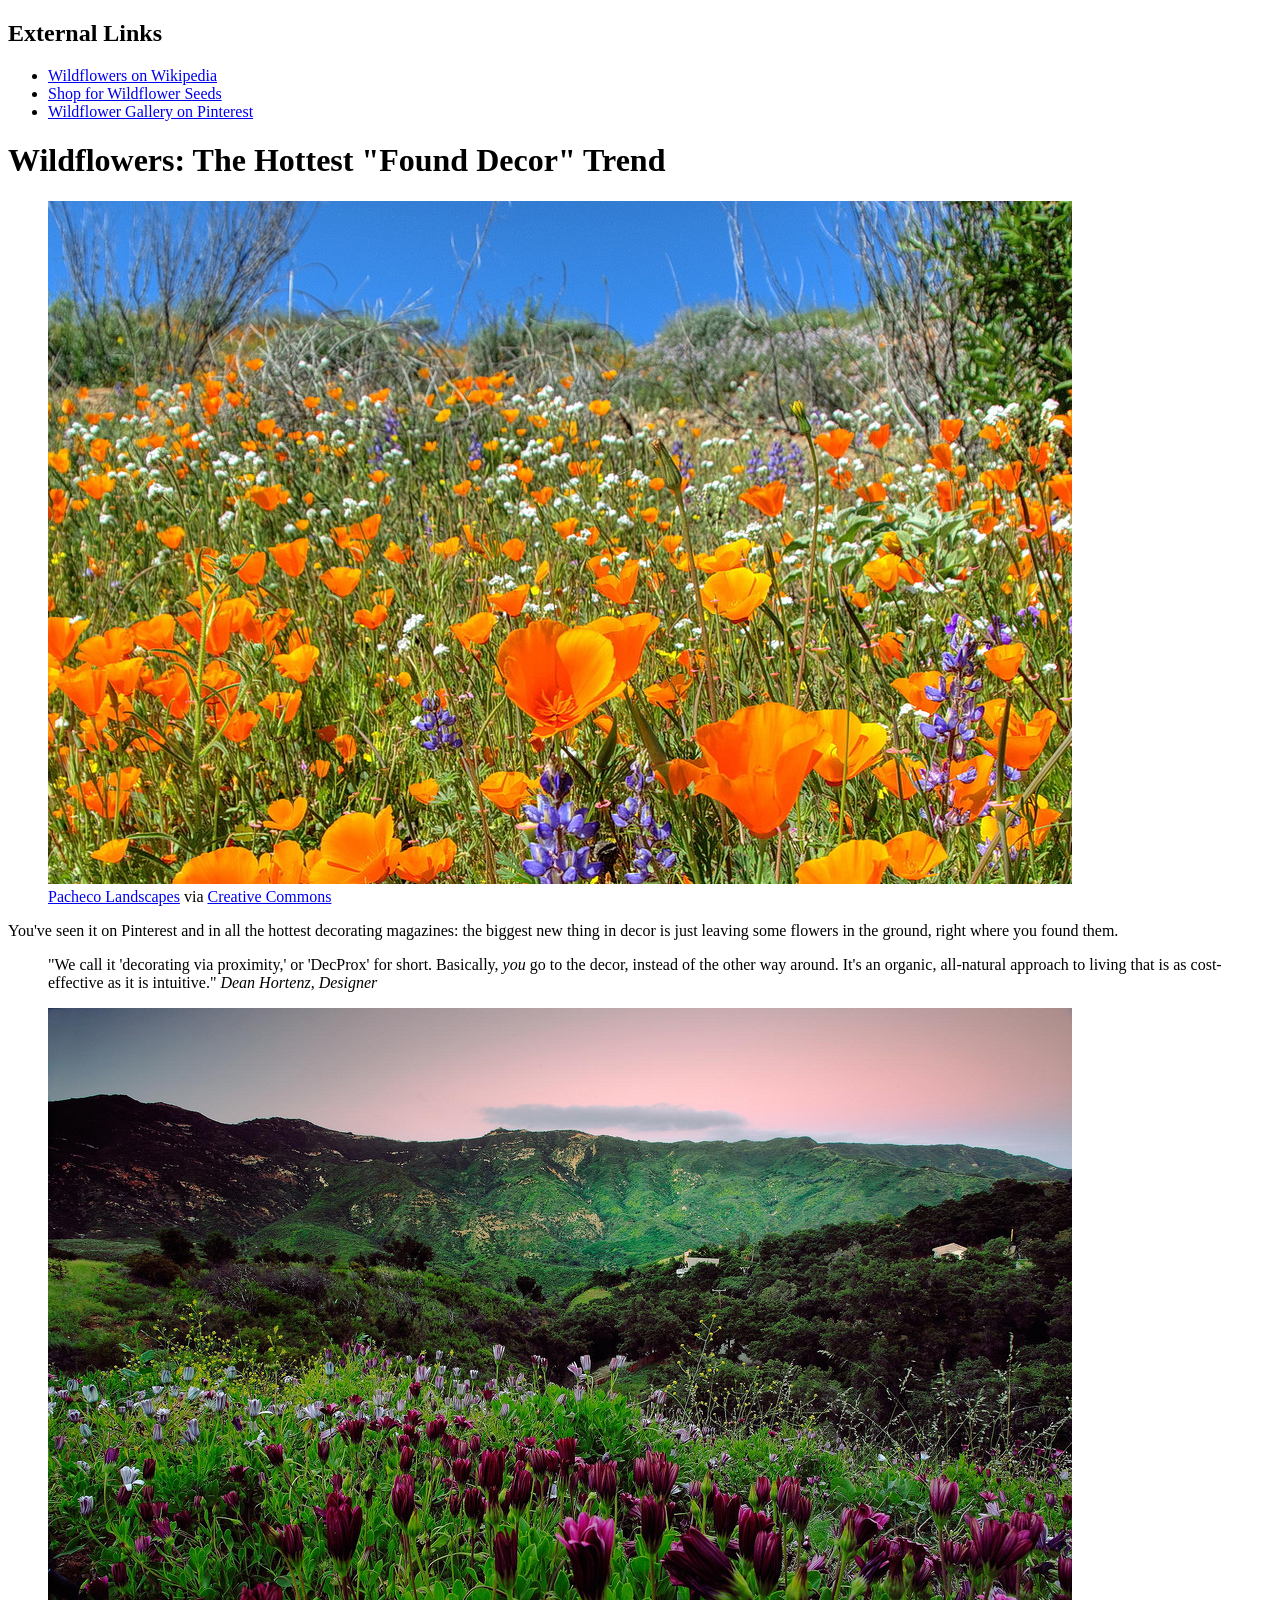
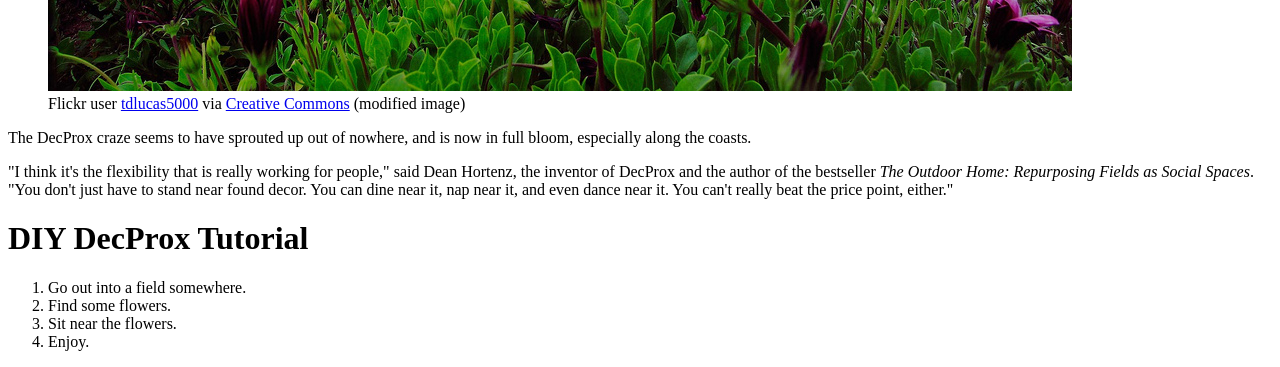
==== css/responsive-design/index.html @ 739b02a2 "Merge remote-tracking branch 'upstream/master'" ====
<!DOCTYPE html>
<html>
<head>
  <title>Wildflowers Article</title>
</head>
<body>
  <section id="external-links">
    <h1>External Links</h1>
    <ul>
    <li><a href="https://en.wikipedia.org/wiki/Wildflower">Wildflowers on Wikipedia</a></li>
    <li><a href="http://www.americanmeadows.com/wildflower-seeds">Shop for Wildflower Seeds</a></li>
    <li><a href="https://www.pinterest.com/pscheen/wildflowers/">Wildflower Gallery on Pinterest</a></li>
  </ul>
  </section>
  <main>
    <h1>Wildflowers: The Hottest "Found Decor" Trend</h1>
    <figure>
      <img src="images/orange_flowers.jpg" alt="orange wildflowers">
      <figcaption><a href="https://www.flickr.com/photos/pachecophotography/5595444482/in/[base64]">Pacheco Landscapes</a> via <a href="https://creativecommons.org/licenses/by-nd/2.0/">Creative Commons</a></figcaption>
    </figure>
    <p>You've seen it on Pinterest and in all the hottest decorating magazines: the biggest new thing in decor is just leaving some flowers in the ground, right where you found them.</p>
    <blockquote>
      "We call it 'decorating via proximity,' or 'DecProx' for short. Basically, <em>you</em> go to the decor, instead of the other way around. It's an organic, all-natural approach to living that is as cost-effective as it is intuitive."
      <cite>Dean Hortenz, Designer</cite>
    </blockquote>
    <figure>
      <img src="images/purple_flowers.jpg" alt="purple flowers">
      <figcaption>Flickr user <a href="https://www.flickr.com/photos/tdlucas5000/16589511247/in/[base64]">tdlucas5000</a> via <a href="https://creativecommons.org/licenses/by/2.0/">Creative Commons</a> (modified image)</figcaption>
    </figure>
    <p class="credit"
    <p>The DecProx craze seems to have sprouted up out of nowhere, and is now in full bloom, especially along the coasts.</p>
    <p>"I think it's the flexibility that is really working for people," said Dean Hortenz, the inventor of DecProx and the author of the bestseller <em>The Outdoor Home: Repurposing Fields as Social Spaces</em>. "You don't just have to stand near found decor. You can dine near it, nap near it, and even dance near it. You can't really beat the price point, either."</p>
    <h1>DIY DecProx Tutorial</h1>
    <ol>
      <li>Go out into a field somewhere.</li>
      <li>Find some flowers.</li>
      <li>Sit near the flowers.</li>
      <li>Enjoy.</li>
  </main>
</body>
</html>
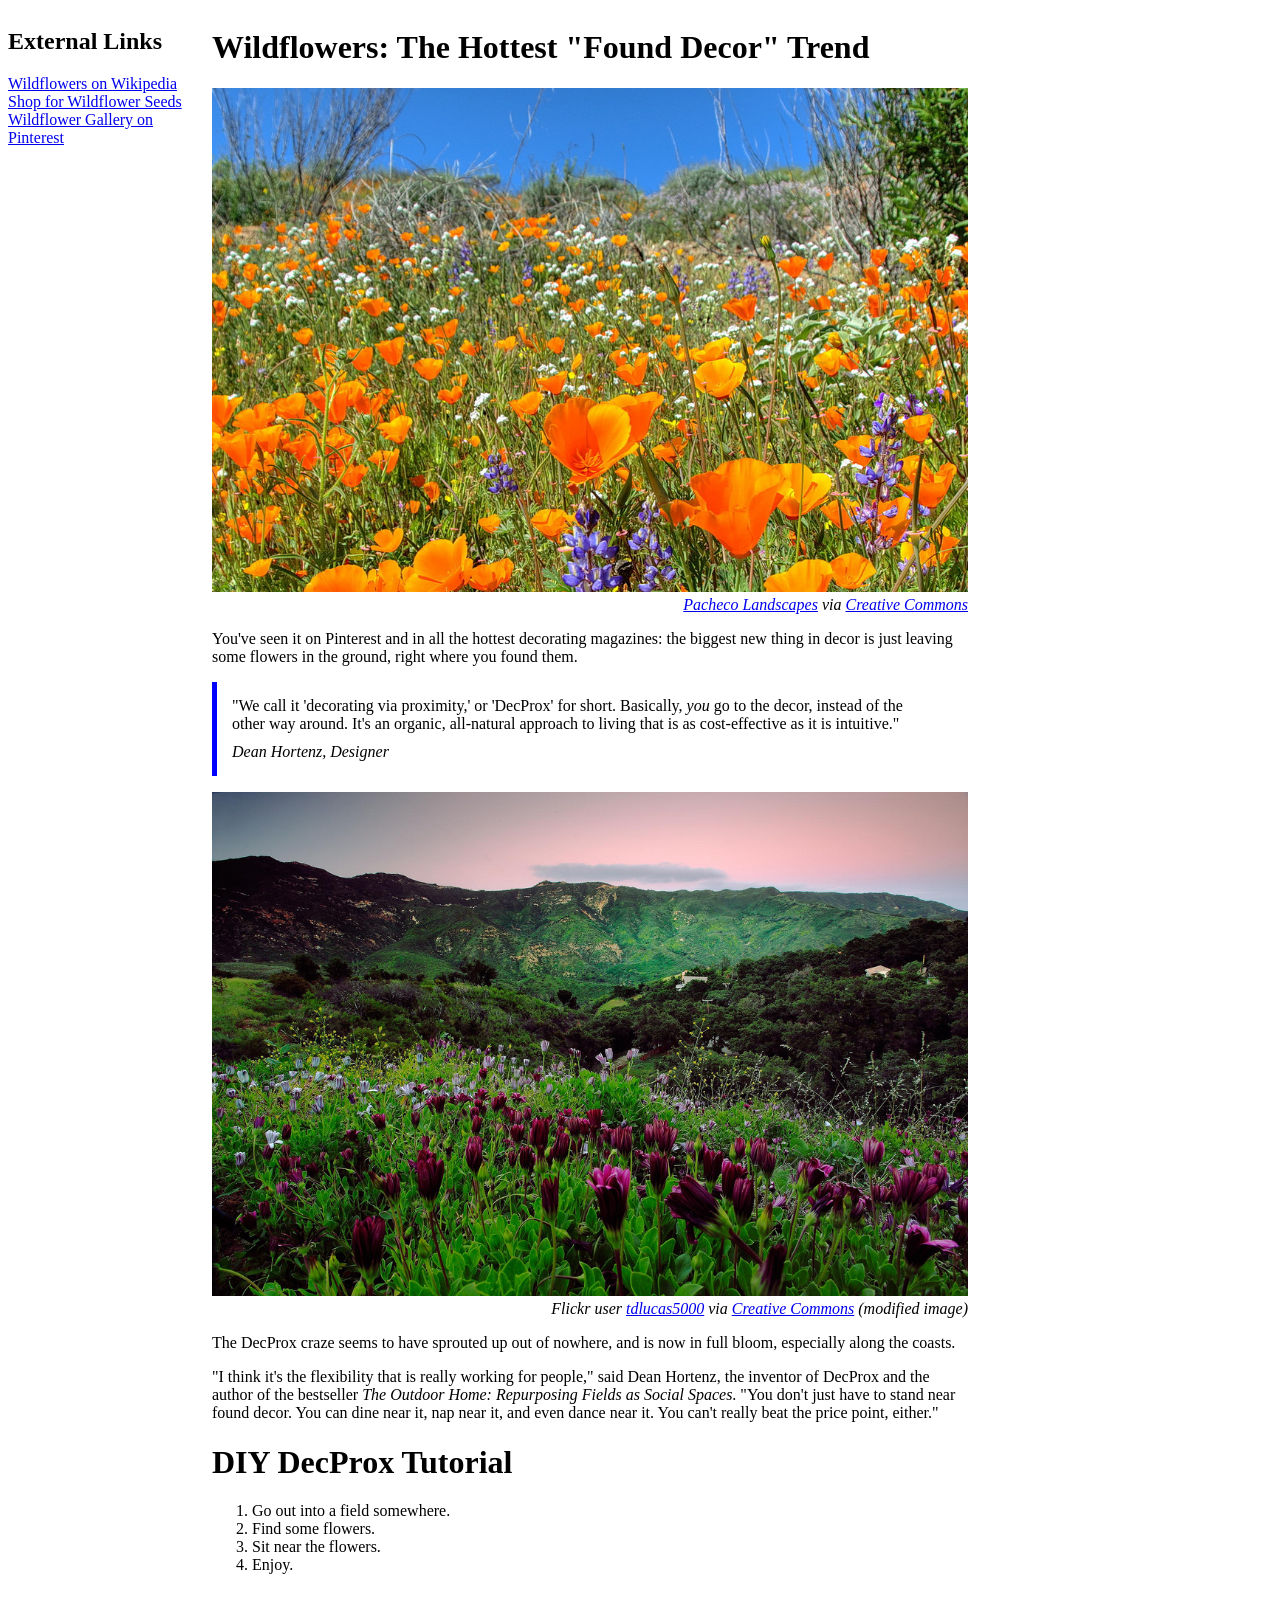
==== commit 9e8ed14d: "set styles for body, external-links, and main" ====
--- a/css/responsive-design/index.html
+++ b/css/responsive-design/index.html
@@ -2,6 +2,7 @@
 <html>
 <head>
   <title>Wildflowers Article</title>
+  <link rel="stylesheet" type="text/css" href="style.css">
 </head>
 <body>
   <section id="external-links">
--- a/css/responsive-design/style.css
+++ b/css/responsive-design/style.css
@@ -0,0 +1,48 @@
+blockquote {
+  border-left: 5px solid blue;
+  padding: 15px;
+  margin-left: 0px;
+}
+
+cite {
+  display: block;
+  margin-top: 10px;
+}
+
+#external-links ul {
+  list-style-type: none;
+  padding-left: 0px;
+}
+
+/* you're welcome to edit the
+image, figure, and figcaption CSS if you'd like,
+but it's optional! */
+img {
+  width: 100%;
+}
+
+figure {
+  margin-left: 0px;
+  margin-right: 0px;
+}
+
+figcaption {
+  font-style: italic;
+  text-align: right;
+}
+
+body {
+  width: 960px;
+}
+
+#external-links {
+  width: 200px;
+  display: inline-block;
+  vertical-align: top;
+}
+
+main {
+  width: 756px;
+  display: inline-block;
+
+}
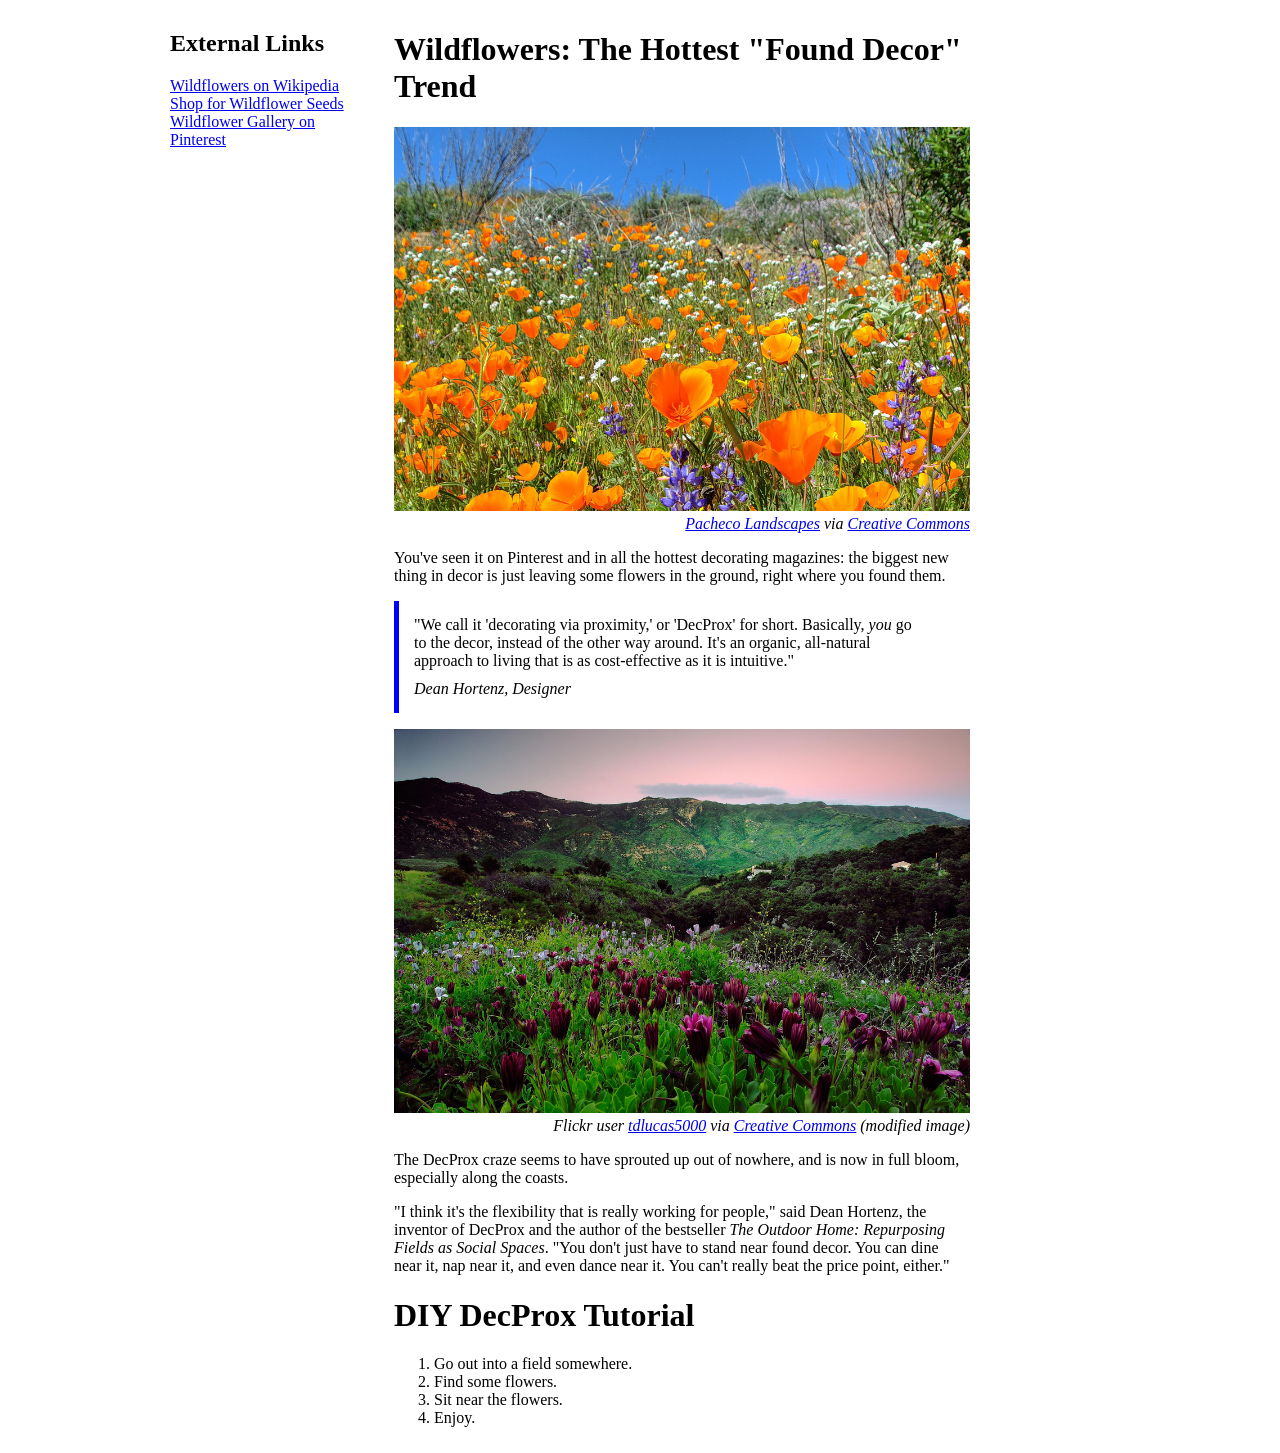
==== commit a2c24332: "update with dbc repo" ====
--- a/css/responsive-design/index.html
+++ b/css/responsive-design/index.html
@@ -8,10 +8,10 @@
   <section id="external-links">
     <h1>External Links</h1>
     <ul>
-    <li><a href="https://en.wikipedia.org/wiki/Wildflower">Wildflowers on Wikipedia</a></li>
-    <li><a href="http://www.americanmeadows.com/wildflower-seeds">Shop for Wildflower Seeds</a></li>
-    <li><a href="https://www.pinterest.com/pscheen/wildflowers/">Wildflower Gallery on Pinterest</a></li>
-  </ul>
+      <li><a href="https://en.wikipedia.org/wiki/Wildflower">Wildflowers on Wikipedia</a></li>
+      <li><a href="http://www.americanmeadows.com/wildflower-seeds">Shop for Wildflower Seeds</a></li>
+      <li><a href="https://www.pinterest.com/pscheen/wildflowers/">Wildflower Gallery on Pinterest</a></li>
+    </ul>
   </section>
   <main>
     <h1>Wildflowers: The Hottest "Found Decor" Trend</h1>
@@ -28,7 +28,6 @@
       <img src="images/purple_flowers.jpg" alt="purple flowers">
       <figcaption>Flickr user <a href="https://www.flickr.com/photos/tdlucas5000/16589511247/in/[base64]">tdlucas5000</a> via <a href="https://creativecommons.org/licenses/by/2.0/">Creative Commons</a> (modified image)</figcaption>
     </figure>
-    <p class="credit"
     <p>The DecProx craze seems to have sprouted up out of nowhere, and is now in full bloom, especially along the coasts.</p>
     <p>"I think it's the flexibility that is really working for people," said Dean Hortenz, the inventor of DecProx and the author of the bestseller <em>The Outdoor Home: Repurposing Fields as Social Spaces</em>. "You don't just have to stand near found decor. You can dine near it, nap near it, and even dance near it. You can't really beat the price point, either."</p>
     <h1>DIY DecProx Tutorial</h1>
@@ -37,6 +36,7 @@
       <li>Find some flowers.</li>
       <li>Sit near the flowers.</li>
       <li>Enjoy.</li>
+    </ol>
   </main>
 </body>
 </html>
--- a/css/responsive-design/style.css
+++ b/css/responsive-design/style.css
@@ -32,17 +32,61 @@
 }
 
 body {
-  width: 960px;
+  max-width: 960px;
+  margin: auto;
 }
 
 #external-links {
-  width: 200px;
+  width: 20%;
   display: inline-block;
   vertical-align: top;
+  padding: 10px;
+  min-width: 200px;
 }
 
 main {
-  width: 756px;
+  width: 60%;
   display: inline-block;
+  vertical-align: top;
+  margin: 10px;
+}
 
-}+@media screen and (max-width: 600px) {
+  #external-links h1 {
+    font-size: 20px;
+  }
+  #external-links {
+    font-size: 15px;
+    width: 100%;
+  }
+  h1 {
+    font-size: 20px;
+  }
+}
+
+@media screen and (max-width: 250px) {
+  #external-links h1 {
+    font-size: 15px;
+  }
+  #external-links {
+    font-size: 10px;
+    width: 100%;
+  }
+  h1 {
+    font-size: 15px;
+  }
+  main {
+    font-size: 13px;
+    width: 100%;
+  }
+}
+
+
+
+/* Media Query example from assignment:
+
+@media screen and (max-width: 500px) {
+  body {
+    background-color: hotpink;
+  }
+} */
